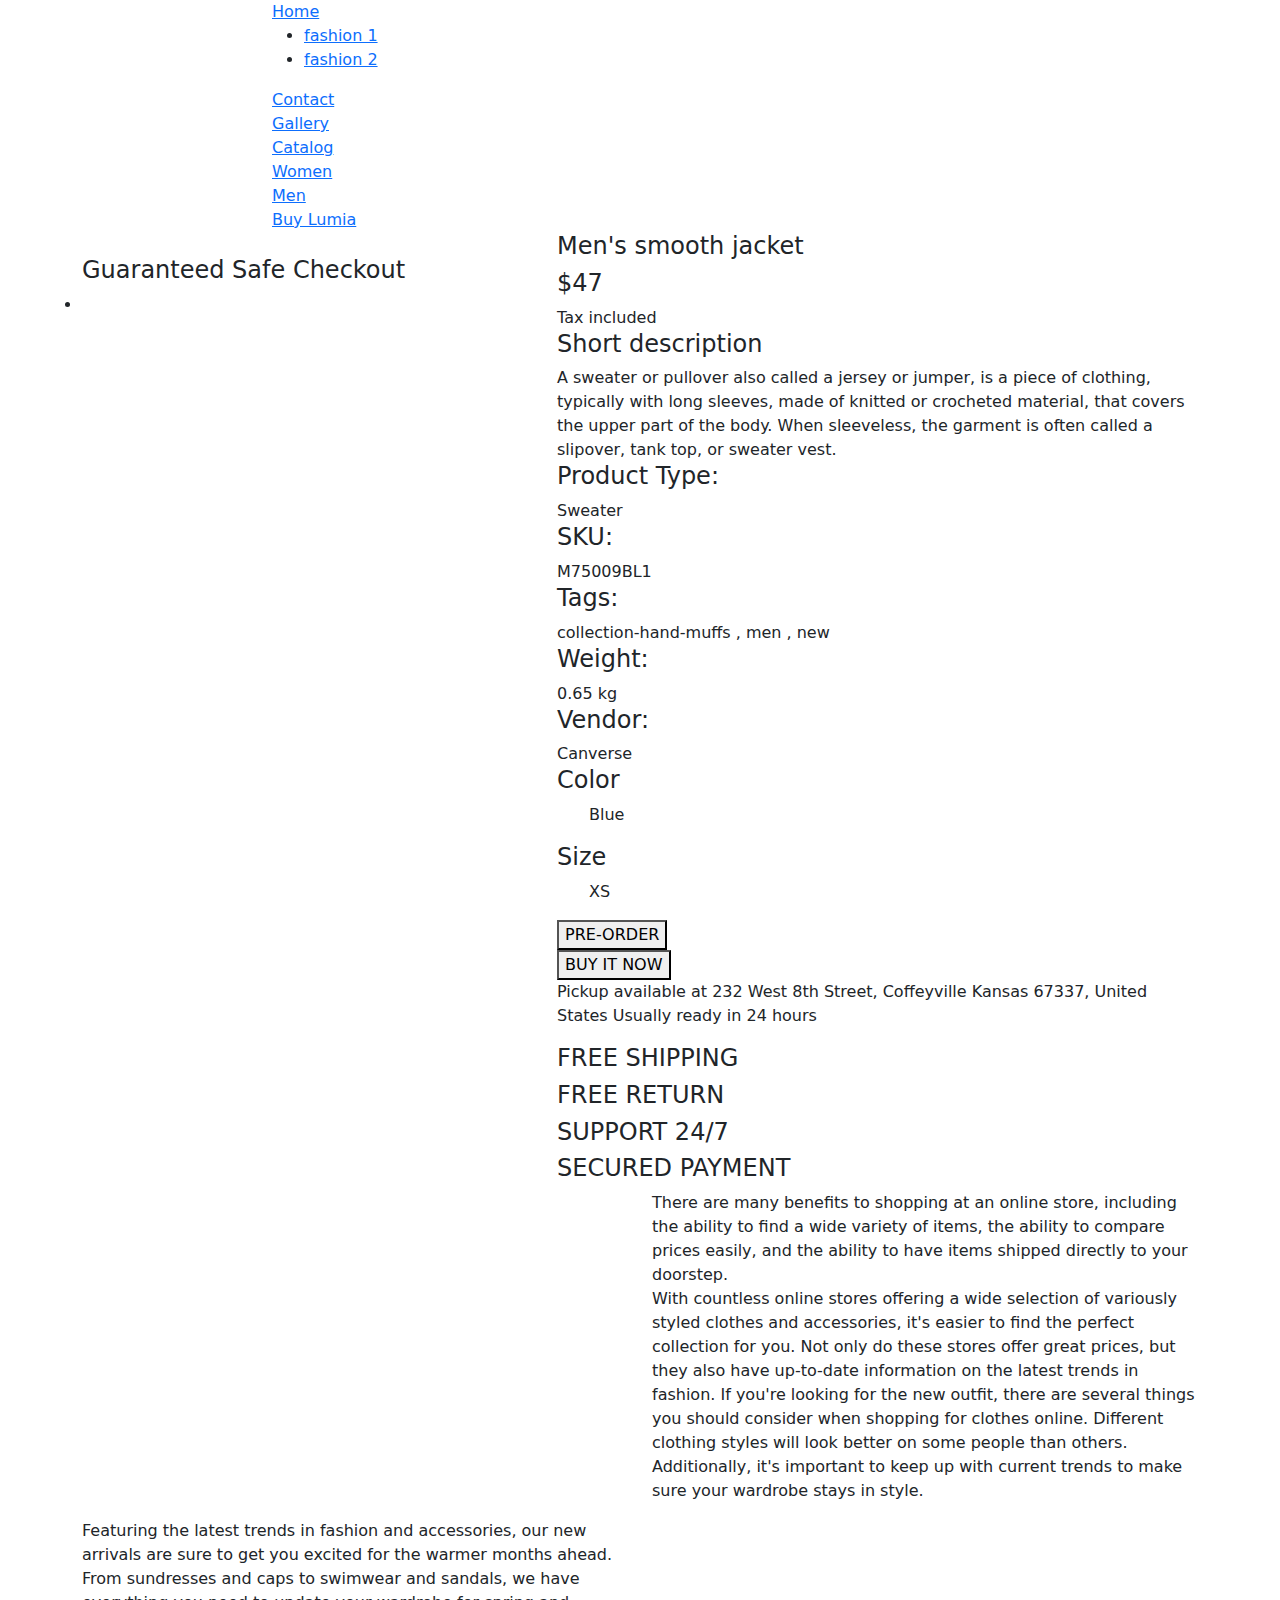
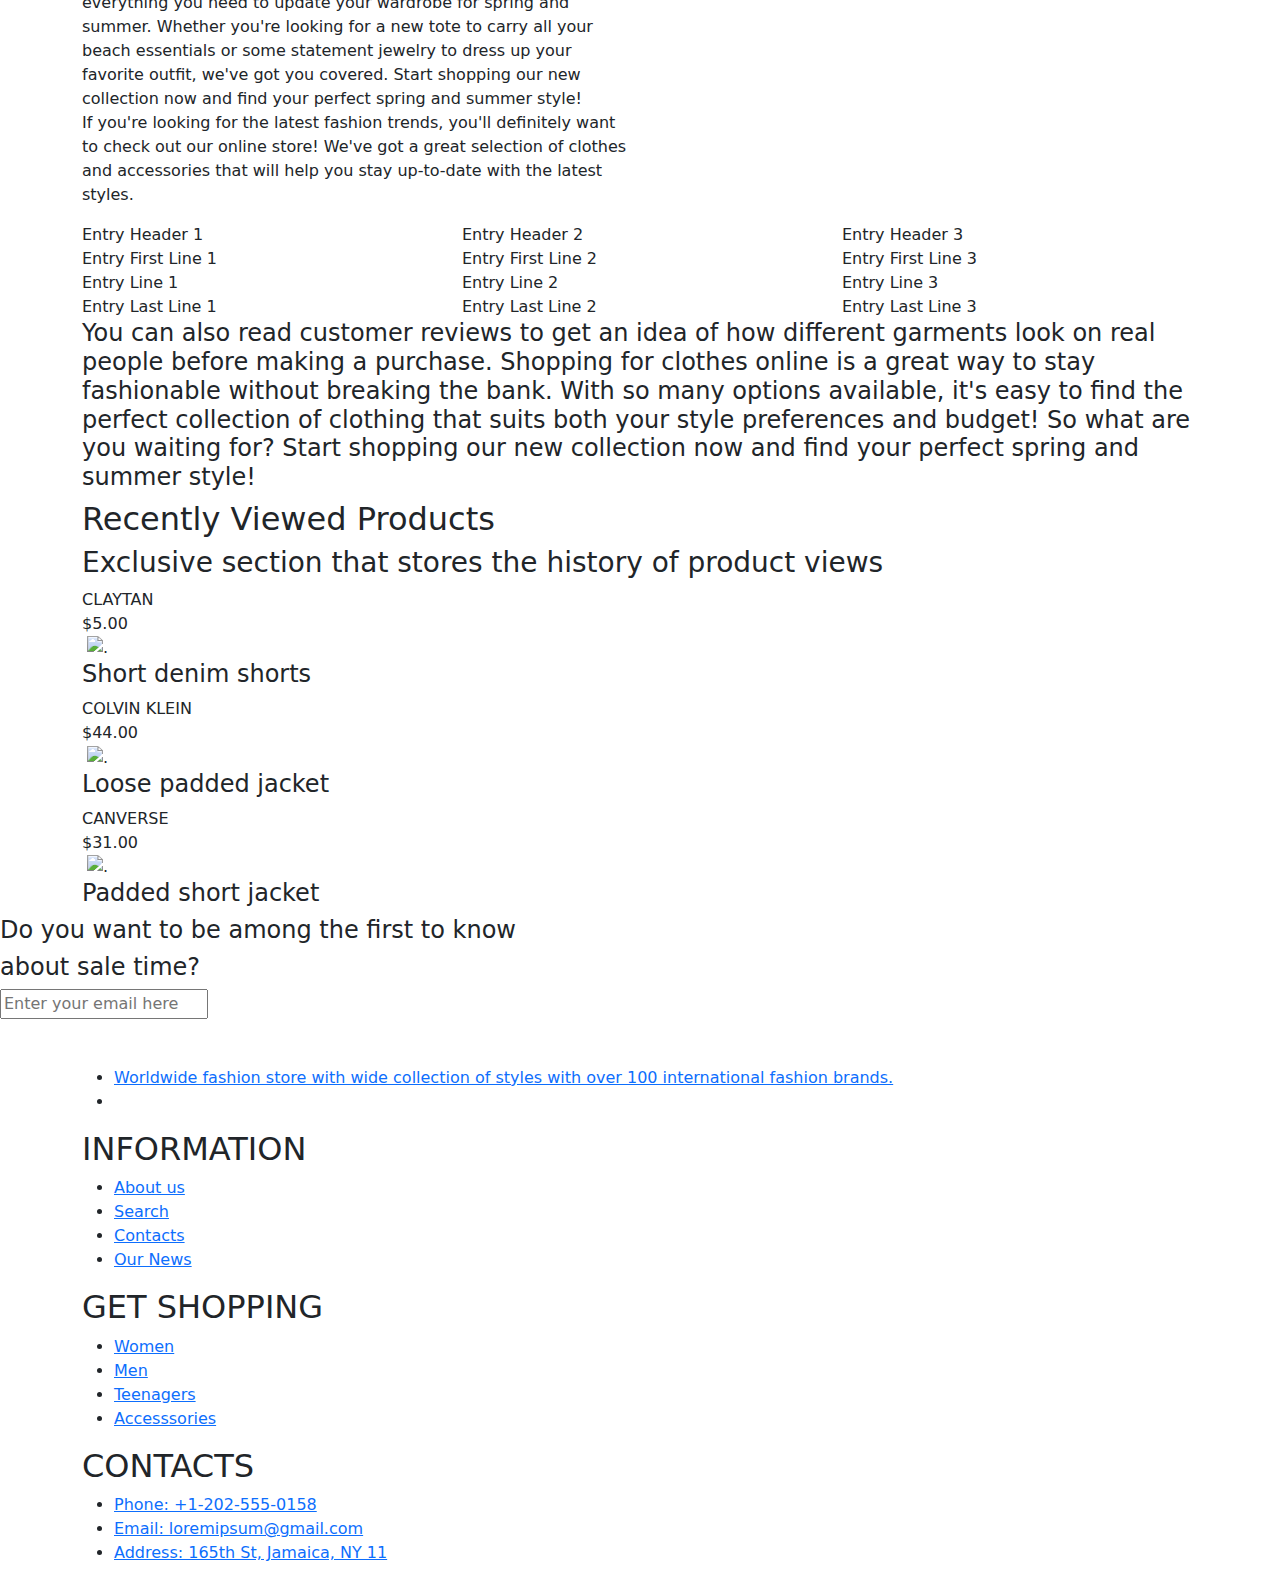
==== men_smooth_jacket.html @ d78ee3ba "first commit" ====
<!DOCTYPE html>
<html lang="en">

<head>
    <meta charset="UTF-8">
    <meta name="viewport" content="width=device-width, initial-scale=1.0">
    <title>Men's smooth jacket</title>
    <link href="https://cdn.jsdelivr.net/npm/bootstrap@5.3.3/dist/css/bootstrap.min.css" rel="stylesheet"
        integrity="sha384-QWTKZyjpPEjISv5WaRU9OFeRpok6YctnYmDr5pNlyT2bRjXh0JMhjY6hW+ALEwIH" crossorigin="anonymous">
    <link rel="stylesheet" href="https://cdnjs.cloudflare.com/ajax/libs/font-awesome/6.5.2/css/all.min.css"
        integrity="sha512-SnH5WK+bZxgPHs44uWIX+LLJAJ9/2PkPKZ5QiAj6Ta86w+fsb2TkcmfRyVX3pBnMFcV7oQPJkl9QevSCWr3W6A=="
        crossorigin="anonymous" referrerpolicy="no-referrer" />
    <link rel="stylesheet" href="CSS/style.css">
</head>

<body>
    <!-- menu -->
    <header class="menu">
        <div class="container">
            <div class="row">
                <div class="col-md-2">
                    <a href="" class="logo">
                        <img src="https://lumia-theme.com/cdn/shop/files/logo.svg?v=13116349369947907716" alt="">
                    </a>
                </div>
                <div class="col-md-7">
                    <div class="menu-link">
                        <a href="" class="menu-link-item">Home</a>
                        <ul class="sub-menu">
                            <li><a href="">fashion 1</a></li>
                            <li><a href="">fashion 2</a></li>
                        </ul>
                    </div>
                    <div class="menu-link">
                        <a href="" class="menu-link-item">Contact</a>
                    </div>
                    <div class="menu-link">
                        <a href="" class="menu-link-item">Gallery</a>
                    </div>
                    <div class="menu-link">
                        <a href="" class="menu-link-item">Catalog</a>
                    </div>
                    <div class="menu-link">
                        <a href="" class="menu-link-item">Women</a>
                    </div>
                    <div class="menu-link">
                        <a href="" class="menu-link-item">Men</a>
                    </div>
                    <div class="menu-link">
                        <a href="" class="menu-link-item">Buy Lumia</a>
                    </div>

                </div>
                <div class="col-md-3">
                    <i class="menu-item fa-solid fa-sliders"></i>
                    <i class="menu-item fa-regular fa-message"></i>
                    <i class="menu-item fa-solid fa-magnifying-glass"></i>
                    <i class="menu-item fa-regular fa-user"></i>
                    <i class="menu-item fa-regular fa-heart"></i>
                    <i class="menu-item fa-solid fa-bag-shopping"></i>
                </div>
            </div>
        </div>

    </header>
    <!-- end menu -->
    <!-- info -->
    <div class="container">
        <div class="info-clothes">
            <div class="row">
                <div class="col-md-5 clothes-item-img">
                    <img src="https://lumia-theme.com/cdn/shop/products/1_356a7351-feb5-478a-8e35-987b10d1abb2.png?crop=center&height=1320&v=1674291885&width=1100"
                        alt="">
                    <div class="clothes-checkout">
                        <h4>Guaranteed Safe Checkout</h4>
                    </div>
                    <li class="clothes-platform">
                        <a href="" class="clothes-plat">
                            <i class="fa-brands fa-instagram"></i>
                        </a>
                        <a href="" class="clothes-plat">
                            <i class="fa-brands fa-facebook-f"></i>
                        </a>
                        <a href="" class="clothes-plat">
                            <i class="fa-brands fa-tiktok"></i>
                        </a>
                        <a href="" class="clothes-plat">
                            <i class="fa-brands fa-x-twitter"></i>
                        </a>
                        <a href="" class="clothes-plat">
                            <i class="fa-brands fa-youtube"></i>
                        </a>
                    </li>
                </div>
                <div class="col-md-7 clothes-item-info">
                    <div class="rate-3">
                        <i class="fa-solid fa-star"></i>
                        <i class="fa-solid fa-star"></i>
                        <i class="fa-solid fa-star"></i>
                        <i class="fa-solid fa-star"></i>
                        <i class="fa-solid fa-star"></i>
                    </div>
                    <div class="name-clothes">
                        <h4>Men's smooth jacket</h4>
                    </div>
                    <div class="clothes-price">
                        <h4>$47</h4>
                        <span>Tax included</span>
                    </div>
                    <div class="short-description">
                        <h4>Short description</h4>
                        <span>A sweater or pullover also called a jersey or jumper, is a piece of clothing, typically
                            with long sleeves, made of knitted or crocheted material, that covers the upper part of the
                            body. When sleeveless, the garment is often called a slipover, tank top, or sweater
                            vest.</span>
                    </div>
                    <div class="product">
                        <div class="product-type">
                            <h4>Product Type:</h4>
                            <a> Sweater</a>
                        </div>
                        <div class="product-type">
                            <h4>SKU:</h4>
                            <a>M75009BL1</a>
                        </div>
                        <div class="product-type">
                            <h4>Tags:</h4>
                            <a> collection-hand-muffs , men , new</a>
                        </div>
                        <div class="product-type">
                            <h4>Weight:</h4>
                            <a>0.65 kg</a>
                        </div>
                        <div class="product-type">
                            <h4>Vendor:</h4>
                            <a>Canverse</a>
                        </div>
                    </div>
                    <div class="clothes-color">
                        <h4>Color</h4>
                        <ul class="color-type">Blue</ul>
                    </div>
                    <div class="clothes-color">
                        <h4>Size</h4>
                        <ul class="color-type">XS</ul>
                    </div>
                    <div class="button-clothes">
                        <div class="clothes-button">
                            <button class="clothes-btn">
                                PRE-ORDER
                            </button>
                        </div>
                        <div class="clothes-button">
                            <button class="buyit-btn">
                                BUY IT NOW
                            </button>
                        </div>
                    </div>
                    <div class="delivery">
                        <p class="delivery-text">
                            Pickup available at 232 West 8th Street, Coffeyville Kansas 67337, United States
                            Usually ready in 24 hours
                        </p>
                        <div class="delivery-icon">
                            <div class="deli-icon">
                                <i class="fa-solid fa-truck"></i>
                                <h4>FREE SHIPPING</h4>
                            </div>
                            <div class="deli-icon">
                                <i class="fa-solid fa-arrow-rotate-left"></i>
                                <h4>FREE RETURN</h4>
                            </div>
                            <div class="deli-icon">
                                <i class="fa-solid fa-headset"></i>
                                <h4>SUPPORT 24/7</h4>
                            </div>
                            <div class="deli-icon">
                                <i class="fa-solid fa-shield"></i>
                                <h4>SECURED PAYMENT</h4>
                            </div>


                        </div>

                    </div>
                </div>
            </div>
        </div>
    </div>
    <!-- end info -->


    <!-- desc -->
    <div class="container">
        <div class="desc">
            <div class="desc-slide">
                <div class="row">
                    <div class="col-md-6">
                        <img src="https://cdn.shopify.com/s/files/1/1323/8419/files/product-tab-03-men.png?v=1674756312"
                            alt="">
                    </div>
                    <div class="col-md-6 desc-tab">
                        There are many benefits to shopping at an online store, including the ability to find a wide
                        variety
                        of items, the ability to compare prices easily, and the ability to have items shipped directly
                        to
                        your doorstep.

                        <p>With countless online stores offering a wide selection of variously styled clothes and
                            accessories, it's easier to find the perfect collection for you. Not only do these stores
                            offer
                            great prices, but they also have up-to-date information on the latest trends in fashion. If
                            you're looking for the new outfit, there are several things you should consider when
                            shopping
                            for clothes online. Different clothing styles will look better on some people than others.
                            Additionally, it's important to keep up with current trends to make sure your wardrobe stays
                            in
                            style.</p>
                    </div>
                </div>
            </div>
        </div>
    </div>
    <div class="container">
        <div class="desc">
            <div class="row">
                <div class="col-md-6 desc-tab">
                    Featuring the latest trends in fashion and accessories, our new arrivals are sure to get you excited
                    for the warmer months ahead. From sundresses and caps to swimwear and sandals, we have everything
                    you need to update your wardrobe for spring and summer. Whether you're looking for a new tote to
                    carry all your beach essentials or some statement jewelry to dress up your favorite outfit, we've
                    got you covered. Start shopping our new collection now and find your perfect spring and summer
                    style!

                    <p>If you're looking for the latest fashion trends, you'll definitely want to check out our online
                        store! We've got a great selection of clothes and accessories that will help you stay up-to-date
                        with the latest styles.</p>
                </div>
                <div class="col-md-6">
                    <img src="https://cdn.shopify.com/s/files/1/1323/8419/files/product-tab-02-men.png?v=1674756311" alt="">
                </div>
            </div>
        </div>
    </div>
    <!-- end desc -->

    <!-- Entry -->
    <div class="container">
        <div class="entry-tab">
            <div class="row">
                <div class="col-md-4 entry-item">Entry Header 1</div>
                <div class="col-md-4 entry-item">Entry Header 2</div>
                <div class="col-md-4 entry-item">Entry Header 3</div>
            </div>
            <div class="row">
                <div class="col-md-4 entry-line">Entry First Line 1</div>
                <div class="col-md-4 entry-line">Entry First Line 2</div>
                <div class="col-md-4 entry-line">Entry First Line 3</div>
            </div>
            <div class="row">
                <div class="col-md-4 entry-line">Entry Line 1</div>
                <div class="col-md-4 entry-line">Entry Line 2</div>
                <div class="col-md-4 entry-line">Entry Line 3</div>
            </div>
            <div class="row">
                <div class="col-md-4 entry-last-line">Entry Last Line 1</div>
                <div class="col-md-4 entry-last-line">Entry Last Line 2</div>
                <div class="col-md-4 entry-last-line">Entry Last Line 3</div>
            </div>
            <div class="entry-text">
                <h4 class="entry-title">You can also read customer reviews to get an idea of how different garments look
                    on real people
                    before making a purchase. Shopping for clothes online is a great way to stay fashionable without
                    breaking the bank. With so many options available, it's easy to find the perfect collection of
                    clothing that suits both your style preferences and budget! So what are you waiting for? Start
                    shopping our new collection now and find your perfect spring and summer style!</h4>
            </div>
        </div>
    </div>
    <!-- end entry -->

    <!-- recently viewed -->
    <div class="container">
        <div class="title">
            <h2 class="main-title">Recently Viewed Products</h2>
            <h3 class="sub-title">Exclusive section that stores the history of product views</h3>
        </div>
        <div class="clothes">
            <div class="style-item">
                <div class="prices">
                    <div class="author-title">CLAYTAN</div>
                    <span>$5.00</span>
                </div>
                <div class="style-hover">
                    <div class="style-image">
                        <img class="bot-img"
                            src="https://cdn.shopify.com/s/files/1/1323/8419/products/2_d908a544-ced8-4ce3-a8ea-26eb8fd4f94c.png?v=1674549937&width=300"
                            alt="">
                        <img class="top-img"
                            src="https://cdn.shopify.com/s/files/1/1323/8419/products/3_7d5e7880-2fc1-4b72-85b7-3bb10e38e3b1.png?v=1674549941&width=300"
                            alt=".">

                    </div>
                    <div class="style-content">
                        <h4 class="title">
                            <a rel="bookmark">Short denim shorts</a>
                        </h4>
                        <div class="rate">
                            <i class="fa-solid fa-star"></i>
                            <i class="fa-solid fa-star"></i>
                            <i class="fa-solid fa-star"></i>
                            <i class="fa-solid fa-star"></i>
                            <i class="fa-solid fa-star"></i>
                        </div>
                    </div>
                </div>
            </div>
            <div class="style-item">
                <div class="prices">
                    <div class="author-title">COLVIN KLEIN</div>
                    <span>$44.00</span>
                </div>
                <div class="style-hover">
                    <div class="style-image">
                        <img class="bot-img"
                            src="https://cdn.shopify.com/s/files/1/1323/8419/products/1_968fe4f0-5e32-49de-8e65-1d25c53c81b6.png?v=1674550121&width=300"
                            alt="">
                        <img class="top-img"
                            src="https://cdn.shopify.com/s/files/1/1323/8419/products/2_58608bd3-1673-4351-9efb-8197e46a8d4b.png?v=1674550120&width=300"
                            alt=".">

                    </div>
                    <div class="style-content">
                        <h4 class="title">
                            <a rel="bookmark">Loose padded jacket</a>
                        </h4>
                        <div class="rate">
                            <i class="fa-solid fa-star"></i>
                            <i class="fa-solid fa-star"></i>
                            <i class="fa-solid fa-star"></i>
                            <i class="fa-solid fa-star"></i>
                            <i class="fa-solid fa-star"></i>
                        </div>
                    </div>
                </div>
            </div>
            <div class="style-item">
                <div class="prices">
                    <div class="author-title">CANVERSE</div>
                    <span>$31.00</span>
                </div>
                <div class="style-hover">
                    <div class="style-image">
                        <img class="bot-img"
                            src="https://cdn.shopify.com/s/files/1/1323/8419/products/3_a0a998a3-f996-4558-906f-1b1eae1f55cb.png?v=1678265625&width=300"
                            alt="">
                        <img class="top-img"
                            src="https://cdn.shopify.com/s/files/1/1323/8419/products/1_844420b0-4baa-4531-8828-698e2e435d75.png?v=1678265625&width=300"
                            alt=".">

                    </div>
                    <div class="style-content">
                        <h4 class="title">
                            <a rel="bookmark">Padded short jacket</a>
                        </h4>
                        <div class="rate">
                            <i class="fa-solid fa-star"></i>
                            <i class="fa-solid fa-star"></i>
                            <i class="fa-solid fa-star"></i>
                            <i class="fa-solid fa-star"></i>
                            <i class="fa-solid fa-star"></i>
                        </div>
                    </div>
                </div>
            </div>
        </div>
    </div>
    <!-- end recently viewed -->
</body>
<!-- footer -->
<footer class="footer">
    <div class="email">
        <h4>Do you want to be among the first to know</h4>
        <h4>about sale time?</h4>
    </div>
    <div class="form-email">
        <input type="text" class="input-search" placeholder="Enter your email here">

    </div>
    <div></div>
    <div class="container footer-wrap">
        <div class="ft-group-1">
            <h2 class="title-bar">
                <img src="https://lumia-theme.com/cdn/shop/files/logo-white.svg?v=3540035765786773790" alt="">
            </h2>
            <ul class="menu-ft">
                <li class="menu-ft-item">
                    <a href="" class="menu-ft-link">Worldwide fashion store with wide collection of styles with over 100
                        international fashion brands.</a>
                </li>
                <li class="platform">
                    <a href="" class="platform-app">
                        <i class="fa-brands fa-instagram"></i>
                    </a>
                    <a href="" class="platform-app">
                        <i class="fa-brands fa-facebook-f"></i>
                    </a>
                    <a href="" class="platform-app">
                        <i class="fa-brands fa-tiktok"></i>
                    </a>
                    <a href="" class="platform-app">
                        <i class="fa-brands fa-x-twitter"></i>
                    </a>
                    <a href="" class="platform-app">
                        <i class="fa-brands fa-youtube"></i>
                    </a>
                </li>

            </ul>
        </div>
        <div class="ft-group-2">
            <h2 class="title-bar">INFORMATION</h2>
            <ul class="menu-ft">
                <li class="menu-ft-item">
                    <a href="" class="menu-ft-link">About us</a>
                </li>
                <li class="menu-ft-item">
                    <a href="" class="menu-ft-link">Search</a>
                </li>
                <li class="menu-ft-item">
                    <a href="" class="menu-ft-link">Contacts</a>
                </li>
                <li class="menu-ft-item">
                    <a href="" class="menu-ft-link">Our News</a>
                </li>
            </ul>
        </div>
        <div class="ft-group-2">
            <h2 class="title-bar">GET SHOPPING</h2>
            <ul class="menu-ft">
                <li class="menu-ft-item">
                    <a href="" class="menu-ft-link">Women</a>
                </li>
                <li class="menu-ft-item">
                    <a href="" class="menu-ft-link">Men</a>
                </li>
                <li class="menu-ft-item">
                    <a href="" class="menu-ft-link">Teenagers</a>
                </li>
                <li class="menu-ft-item">
                    <a href="" class="menu-ft-link">Accesssories</a>
                </li>
            </ul>
        </div>
        <div class="ft-group-2">
            <h2 class="title-bar">CONTACTS</h2>
            <ul class="menu-ft">
                <li class="menu-ft-item">
                    <a href="" class="menu-ft-link">Phone: +1-202-555-0158</a>
                </li>
                <li class="menu-ft-item">
                    <a href="" class="menu-ft-link">Email: loremipsum@gmail.com</a>
                </li>
                <li class="menu-ft-item">
                    <a href="" class="menu-ft-link">Address: 165th St, Jamaica, NY 11</a>
                </li>

            </ul>
        </div>
    </div>

</footer>
<!-- end footer -->

</html>
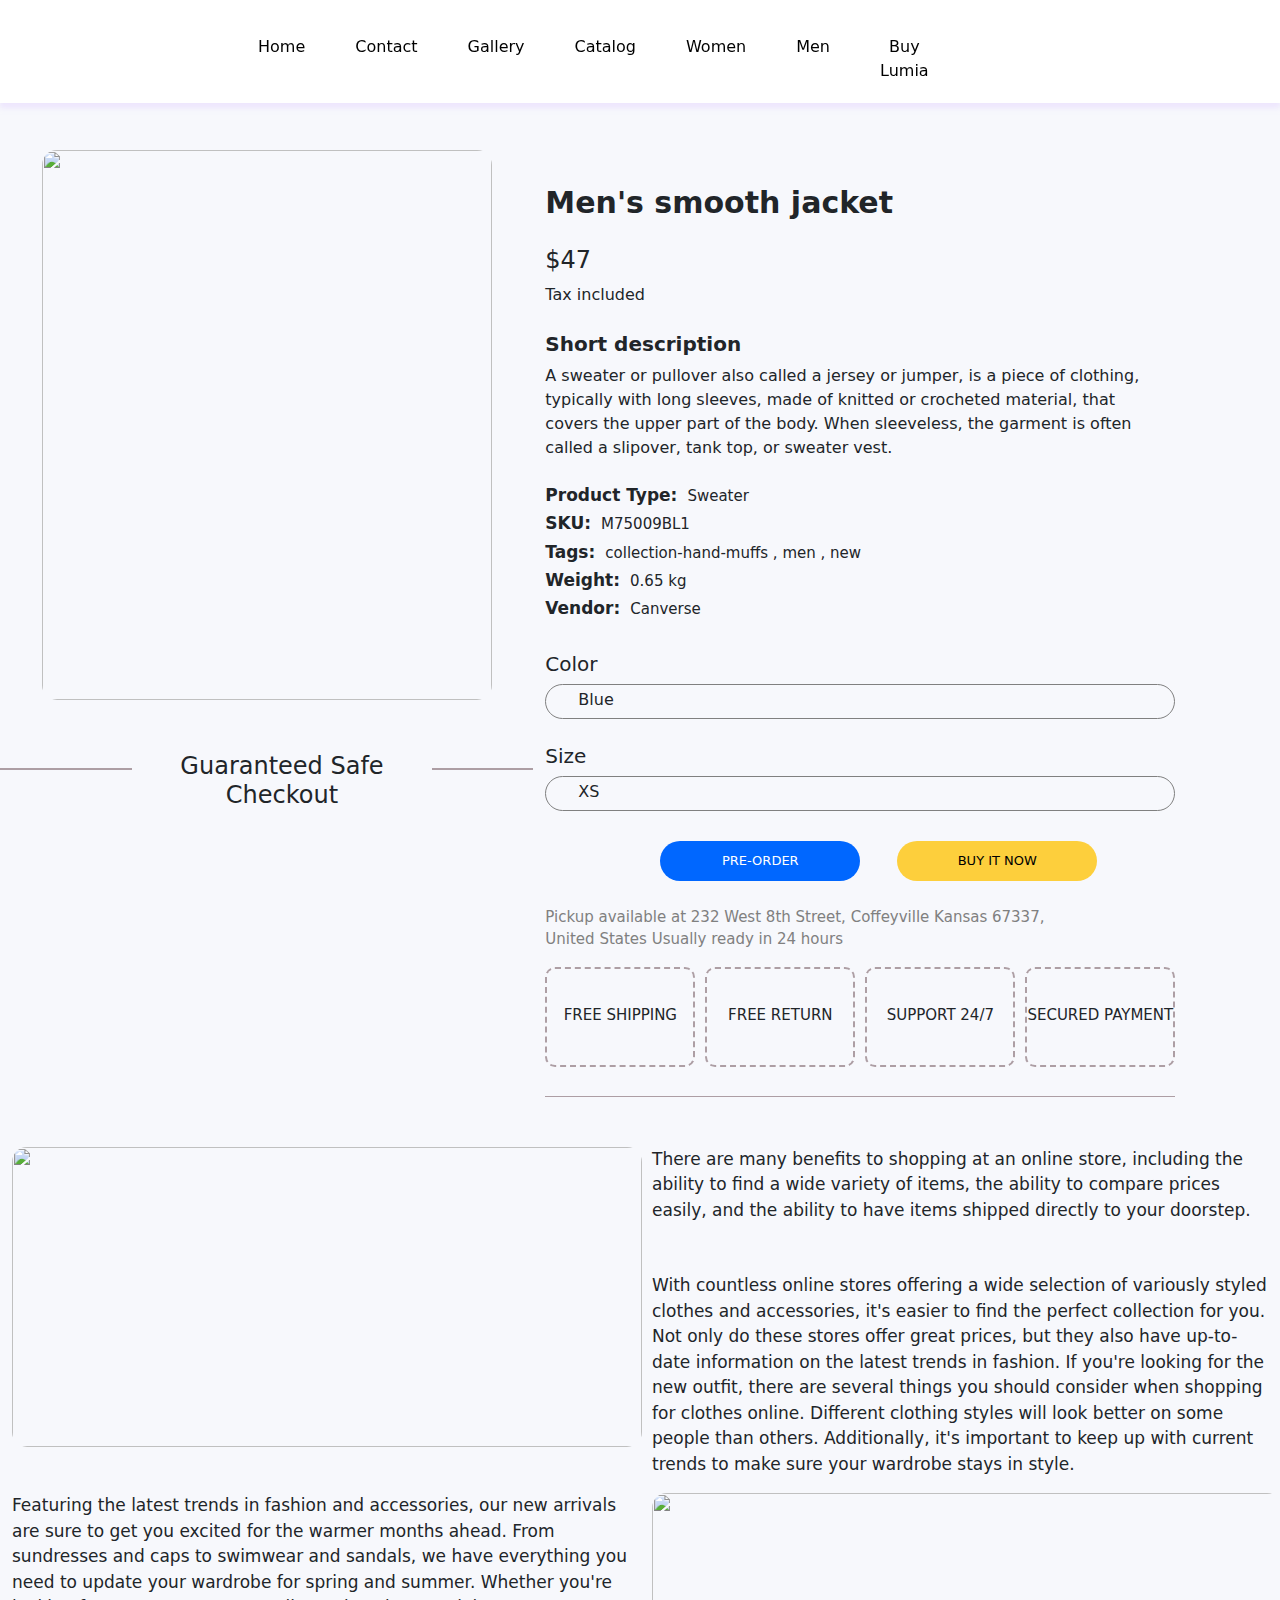
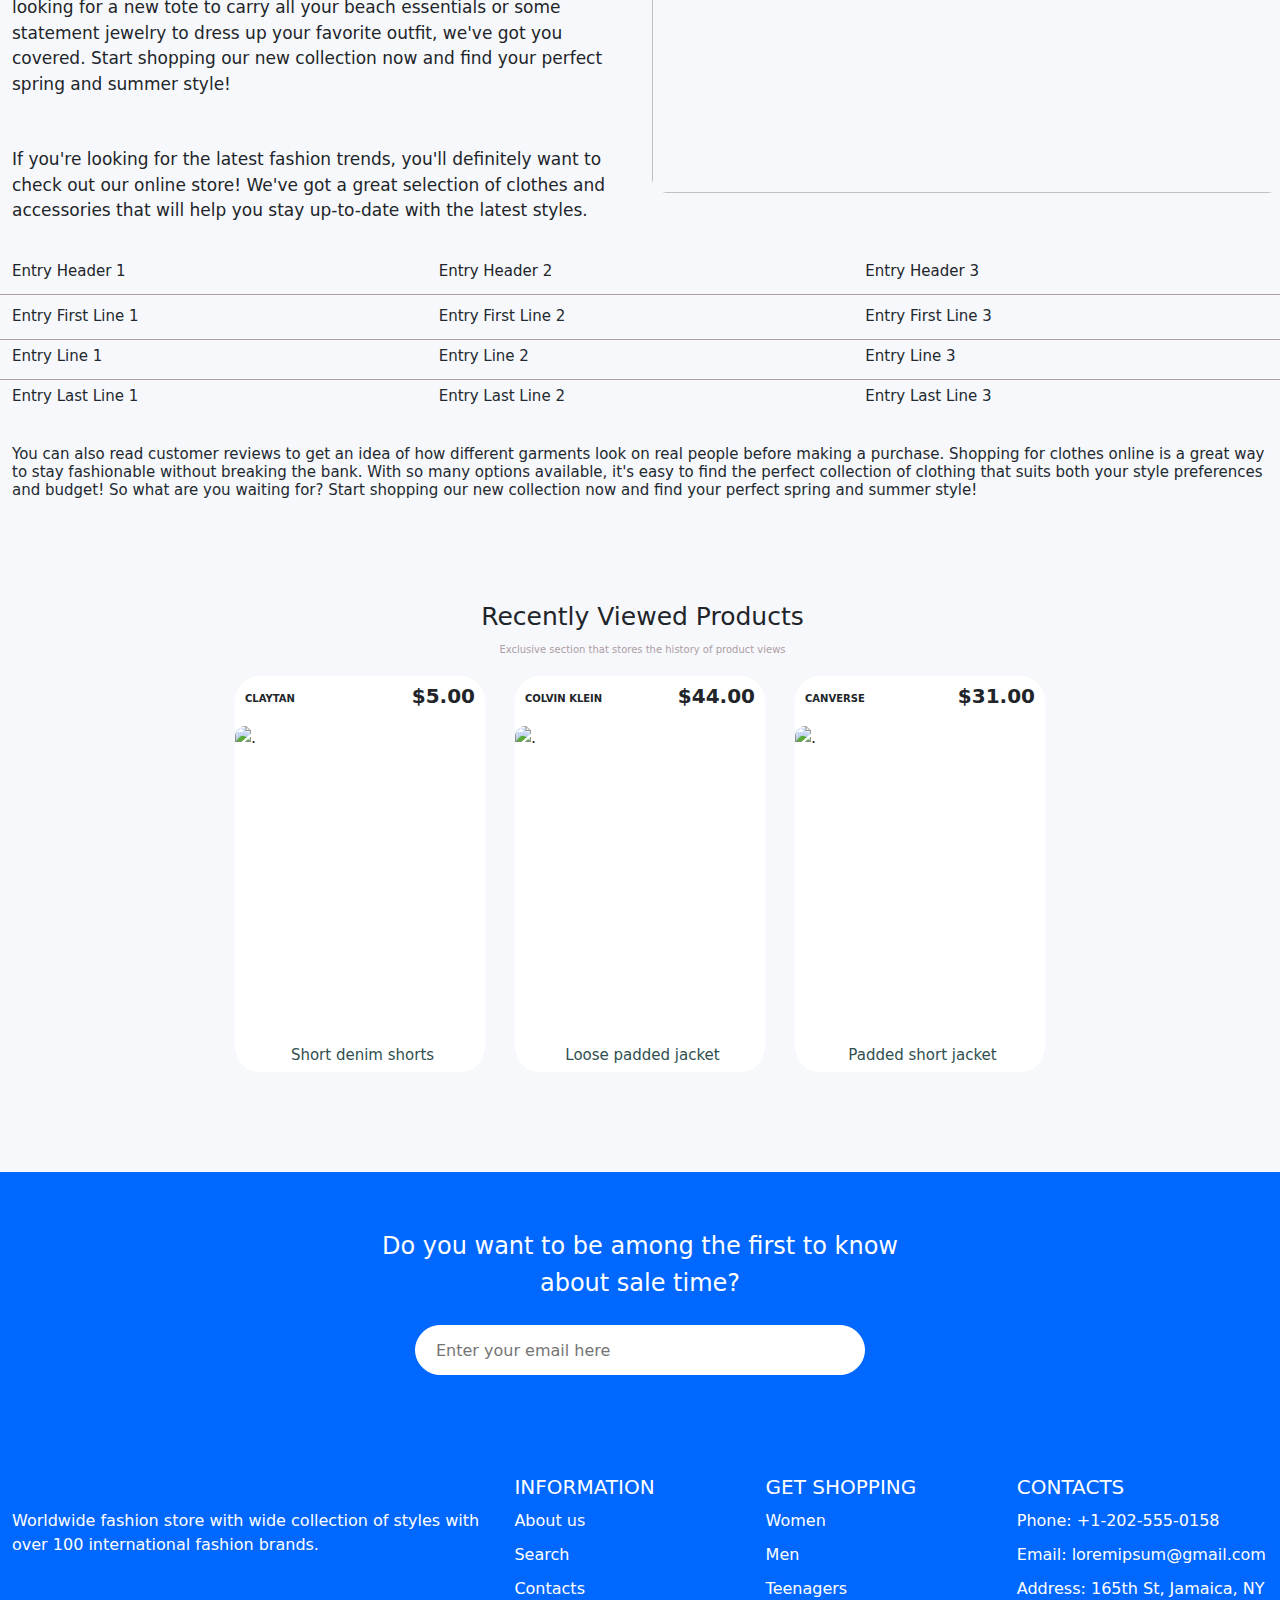
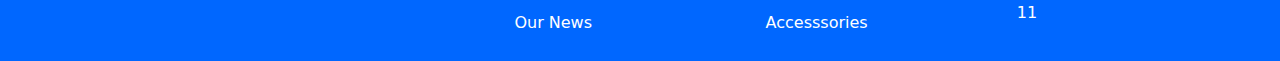
==== commit 64c12812: "Update men_smooth_jacket.html" ====
--- a/men_smooth_jacket.html
+++ b/men_smooth_jacket.html
@@ -10,7 +10,7 @@
     <link rel="stylesheet" href="https://cdnjs.cloudflare.com/ajax/libs/font-awesome/6.5.2/css/all.min.css"
         integrity="sha512-SnH5WK+bZxgPHs44uWIX+LLJAJ9/2PkPKZ5QiAj6Ta86w+fsb2TkcmfRyVX3pBnMFcV7oQPJkl9QevSCWr3W6A=="
         crossorigin="anonymous" referrerpolicy="no-referrer" />
-    <link rel="stylesheet" href="CSS/style.css">
+    <link rel="stylesheet" href="css/style.css">
 </head>
 
 <body>
@@ -472,4 +472,4 @@
 </footer>
 <!-- end footer -->
 
-</html>+</html>
--- a/css/style.css
+++ b/css/style.css
@@ -0,0 +1,2345 @@
+
+.row {
+    display: flex;
+    flex-wrap: wrap;
+    margin-top: calc(-1* var(--bs-gutter-y));
+    margin-right: calc(-.5* var(--bs-gutter-x));
+    margin-left: calc(-.5* var(--bs-gutter-x));
+}
+
+.container {
+    max-width: 1320px;
+    margin: 0 auto;
+}
+
+body {
+    background-color: #F7F8FC;
+}
+
+body-2 {
+    background-color: #F7F8FC;
+    background-image: url(slide.webp);
+    background-repeat: no-repeat;
+    background-position: top;
+    width: 100%;
+    background-size: 1600px;
+    position: absolute;
+}
+
+.background-intro {
+    margin-left: 700px;
+    width: 430px;
+    display: block;
+    flex-wrap: wrap;
+}
+
+.background-title {
+    font-size: 70px;
+    text-align: center;
+    margin-top: 210px;
+    display: block;
+    flex-wrap: wrap;
+    color: yellow;
+    font-family: 'Franklin Gothic Medium', 'Arial Narrow', Arial, sans-serif;
+    line-height: 1.1em;
+}
+
+.background-text-2 {
+    margin-right: 80px;
+}
+
+.background-sub-title {
+    margin-left: 40px;
+    font-size: 12px;
+    color: white;
+}
+
+.btn {
+    border: white;
+    border-radius: 20px;
+    background-color: white;
+    width: 200px;
+    height: 40px;
+    margin-left: 37px;
+    margin-top: 40px;
+    transition: 0.3s;
+}
+
+.btn-title {
+    font-size: 10px;
+    text-align: center;
+    margin-top: 8px;
+    transition: 0.3s;
+}
+
+.btn:hover {
+    background-color: #22292F;
+}
+
+.btn-title:hover {
+    color: white;
+}
+
+/* menu */
+.menu {
+    padding: 20px 80px;
+    box-shadow: 0px 5px 5px rgba(229, 213, 255, 0.5);
+    position: fixed;
+    background-color: white;
+    width: 100%;
+    z-index: 100;
+}
+
+.row .logo {
+    margin-left: 10px;
+}
+
+.row .col-md-7 {
+    display: flex;
+    margin-top: 15px;
+    justify-content: center;
+    gap: 50px;
+}
+
+.menu-link-item {
+    text-decoration: none;
+    color: #000;
+}
+
+.menu-link-item:hover {
+    text-decoration: underline #f37544;
+}
+
+.row .col-md-3 .menu-item {
+    margin: 20px 10px;
+}
+
+.sub-menu li {
+    display: none;
+}
+
+.menu li {
+    color: #EFEFEF;
+    display: inline-table;
+    position: relative;
+    line-height: 20px;
+
+}
+
+.menu .sub-menu {
+    display: none;
+    position: absolute;
+    min-width: 260px;
+    margin-top: 15px;
+    border: #0c0c0c;
+}
+
+.sub-menu {
+    justify-content: pad;
+}
+
+.col-md-7 li:hover .sub-menu {
+    display: flex;
+    border: #000;
+    flex-direction: column;
+}
+
+.sub-menu li {
+    margin-left: 0;
+    text-decoration: none;
+    list-style-type: none;
+    font-weight: 400;
+    justify-content: space-between;
+}
+
+.sub-menu li a {
+    padding: 5px 0;
+}
+
+.menu ul {
+    background: #EFEFEF;
+    padding: 20px;
+
+}
+
+.menu-item-link {
+    text-decoration: none;
+    color: #000;
+}
+
+/* end menu */
+
+
+
+/* style items */
+
+.shop-info {
+    margin-top: 300px;
+    display: flex;
+    justify-content: center;
+    gap: 20px;
+
+}
+
+.info-item {
+    display: flex;
+    margin: 0px 30px;
+}
+
+.info-title a {
+    font-weight: 500;
+}
+
+.info-icon {
+    font-size: 25px;
+    margin-top: 5px;
+    margin-right: 10px;
+}
+
+.style .clothes-img {
+    overflow: hidden;
+    margin-top: 50px;
+    border-radius: 10px;
+}
+
+.clothes-img img {
+    border-radius: 10px;
+    height: 470px;
+    width: 250px;
+    margin: 0 auto;
+    transition: 0.3s;
+}
+
+.clothes-img img:hover {
+    transform: scale(1.1);
+
+}
+
+.clothes-img:hover {
+    box-shadow: 2px 10px 10px rgba(56, 47, 71, 0.5);
+}
+
+.clothes {
+    display: flex;
+    flex-wrap: wrap;
+    align-content: center;
+    justify-content: center;
+    gap: 30px;
+
+}
+
+.clothes-img {
+    position: relative;
+}
+
+.banner-text {
+    position: absolute;
+    top: 89%;
+    margin-left: 100px;
+
+}
+
+.style h4 {
+    color: white;
+    font-size: 20px;
+}
+
+.style-clothes {
+    margin-top: 30px;
+    border-bottom: 3px solid rgba(48, 146, 85, .2);
+    border-radius: 10px;
+    transition: all .3s ease 0s;
+    box-shadow: 0 4px 14px rgba(0, 0, 0, var(--global-box-shadow, .04));
+    background-color: var(--product-card-bg);
+}
+
+.style {
+    text-decoration: none;
+
+}
+
+/* end style item */
+
+
+/* info */
+.info {
+    display: flex;
+    justify-content: center;
+    text-align: center;
+    font-size: 20px;
+    color: #000;
+    text-decoration: none;
+    margin: 10px 0;
+    justify-content: space-evenly;
+
+}
+
+.info .sub {
+    font-size: 10px;
+    color: gray;
+
+}
+
+/* end info */
+
+.title .main-title {
+    font-size: 25px;
+    text-align: center;
+    font-weight: 600px;
+    margin-top: 100px;
+    line-height: 1.4;
+    margin-bottom: 0;
+
+}
+
+.title .sub-title {
+    font-size: 10px;
+    font-weight: 500;
+    color: #ad9ea4;
+    text-align: center;
+    margin-bottom: 20px;
+    margin-top: 10px;
+}
+
+/* button */
+.button-box {
+    display: flex;
+    width: 220px;
+    margin: 35px auto;
+    position: relative;
+    border-radius: 30px;
+    background: #fff
+}
+
+.toggle-btn {
+    padding: 10px 40px;
+    cursor: pointer;
+    background: transparent;
+    border: 0;
+    outline: none;
+    position: relative;
+    text-align: center;
+}
+
+#btn {
+    left: 0;
+    top: 0;
+    position: absolute;
+    width: 110px;
+    height: 100%;
+    background: #0067FF;
+    border-radius: 30px;
+    transition: .5s;
+}
+
+/* end button */
+
+/* checkout */
+.style-item .prices {
+    display: flex;
+    justify-content: space-between;
+    font-size: 13px;
+    font-weight: bold;
+    margin-bottom: 15px;
+}
+
+.style-item img {
+    height: 300px;
+    width: 250px;
+    display: flex;
+    margin: 0;
+    transition: 0.3s;
+    border-radius: 10px;
+}
+
+.link-clothes {
+    color: #000;
+    text-decoration: none;
+}
+
+.style-item {
+    background-color: #fff;
+    border-radius: 25px;
+}
+
+.style-item .bot-img {
+    position: absolute;
+    opacity: 0;
+}
+
+.style-item:hover {
+    box-shadow: 1px 1px 1px 1px #e9edf0;
+}
+
+.bot-img:hover {
+    opacity: 1;
+}
+
+.style-content .title {
+    margin-top: 20px;
+    text-align: center;
+    font-size: 15px;
+    color: darkslategrey;
+}
+
+.rate {
+    font-size: 10px;
+    text-align: center;
+}
+
+.prices {
+    padding: 0 10px;
+    margin-top: 5px;
+}
+
+.author-title {
+    text-align: center;
+    margin-top: 5px;
+}
+
+.prices span {
+    font-size: 20px;
+}
+
+/* checkout */
+
+/* search */
+
+.form-search {
+    display: flex;
+    justify-content: center;
+}
+
+.search-img {
+    position: relative;
+}
+
+.form-search img {
+    margin-top: 70px;
+    border-radius: 10px;
+    width: 1150px;
+    height: 350px;
+    display: flex;
+}
+
+.input-search-1 {
+    border: 1px solid white;
+    border-radius: 30px;
+    position: absolute;
+    bottom: 25%;
+    margin-left: 350px;
+    width: 450px;
+    height: 50px;
+    padding: 20px;
+}
+
+.search-img .fa-magnifying-glass {
+    position: absolute;
+    bottom: 29%;
+    margin-left: 770px;
+}
+
+.search-title {
+    position: absolute;
+    top: 40%;
+    margin-left: 480px;
+    text-align: center;
+}
+
+.search-type {
+    font-size: 10px;
+    color: brown;
+}
+
+.search-desc {
+    font-size: 25px;
+}
+
+/* end search */
+/* Recommended For You */
+.course-group {
+    display: flex;
+    flex-wrap: wrap;
+    margin: 5px 5px;
+}
+
+.course-group a {
+    color: #000;
+    text-decoration: none;
+}
+
+.author .fa-regular {
+    display: flex;
+}
+
+.course-item {
+    background-color: #fff;
+    border-radius: 10px;
+    padding: 10px;
+    width: calc(25%);
+    margin-top: 10px;
+    justify-content: center;
+
+}
+
+.group-style {
+    display: flex;
+}
+
+.course-item img {
+    height: 180px;
+    width: 150px;
+    border-radius: 10px;
+    transition: 0.3s;
+
+}
+
+.course-item:hover {
+    box-shadow: 5px 1px 5px 5px #e9edf0;
+}
+
+.course-group .top-img-2 {
+    position: absolute;
+    opacity: 0;
+}
+
+.top-img-2:hover {
+    opacity: 1;
+}
+
+.course-image {
+    max-width: fit-content;
+}
+
+.short-desc {
+    text-overflow: ellipsis;
+    line-height: 1.2;
+    height: 55px;
+    overflow: hidden;
+    font-size: 13px;
+    margin-top: 15px;
+    margin-left: 5px;
+}
+
+.short-desc .price-clothes {
+    margin-top: 100px;
+}
+
+.brand-name {
+    display: flex;
+    justify-content: space-between;
+}
+
+.author-title {
+    font-size: 10px;
+    font-weight: bold;
+    margin-top: 10px;
+}
+
+.title {
+    font-size: 17px;
+    margin-left: 5px;
+    font-weight: 400;
+}
+
+.price-clothes {
+    margin-top: 60px;
+    margin-left: 10px;
+    margin-bottom: 0;
+    font-size: 20px;
+}
+
+.rate-2 {
+    font-size: 10px;
+    margin-left: 5px;
+}
+
+/* end Recommended For You */
+/* gender */
+.gender {
+    display: flex;
+    align-items: center;
+    justify-content: center;
+    gap: 30px;
+    margin-top: 300px;
+}
+
+.gender-style {
+    display: block;
+    text-decoration: none;
+}
+
+.gender-style p {
+    text-align: center;
+    color: black;
+    font-size: 20px;
+    margin-top: 10px;
+    transition: 0.3s;
+}
+
+.gender {
+    text-align: center;
+}
+
+.gender .gender-style {
+    overflow: hidden;
+    position: relative;
+    border-radius: 50%;
+    width: 265px;
+    height: 265px;
+    transition: 0.3s;
+}
+
+.gender-style img {
+    border-radius: 50%;
+    width: 265px;
+    height: 265px;
+}
+
+.gender-style img:hover {
+    transform: scale(1.1);
+}
+
+/* end gender */
+
+/* our brands */
+.our-list-brands {
+    display: flex;
+    max-width: fit-content;
+    flex-wrap: wrap;
+    justify-content: center;
+}
+
+.our-list-brands .our-brands {
+    position: relative;
+    overflow: hidden;
+    transition: 0.3s;
+}
+
+.our-list-brands img {
+    height: 100px;
+    width: 220;
+}
+
+.our-list-brands img:hover {
+    transform: scale(1.1);
+}
+
+/* end our brands */
+
+/* our lookbook */
+.our-lookbook {
+    display: flex;
+    align-items: center;
+    justify-content: center;
+    gap: 30px;
+}
+
+.our-lookbook img {
+    border-radius: 10px;
+    height: 375px;
+    width: 475px;
+
+}
+
+.our-lookbook .lookbook-items {
+    position: relative;
+    overflow: hidden;
+    border-radius: 10px;
+    transition: 0.3s;
+}
+
+.our-lookbook img:hover {
+    transform: scale(1.1);
+
+}
+
+/* end our lookbook */
+
+/* what people say */
+.row {
+    text-align: center;
+}
+
+.row-people {
+    display: flex;
+    justify-content: center;
+    gap: 40px;
+}
+
+.people-comment {
+    margin-top: 30px;
+    display: block;
+    text-align: center;
+    height: 500px;
+}
+
+.people-name .name {
+    font-size: 20px;
+    margin-top: 40px;
+}
+
+.people-name .job {
+    font-size: 12px;
+    color: gray;
+}
+
+.people-img img {
+    border-radius: 50%;
+    height: 120px;
+    width: 120px;
+}
+
+.people-img img {
+    transform: scale(1.1);
+}
+
+.row-people .col-md-3 {
+    width: 250px;
+}
+
+.row-people .col-md-6 {
+    width: 555px;
+}
+
+.people-text {
+    text-overflow: ellipsis;
+    line-height: 1.7;
+    height: 100px;
+    overflow: hidden;
+    font-size: 15px;
+    margin-top: 15px;
+    color: #ad9ea4;
+}
+
+/* end what people say */
+
+/* instagram */
+.instagram {
+    margin-top: 30px;
+    margin-bottom: 100px;
+    text-align: center;
+    text-decoration: none;
+    list-style-type: none;
+}
+
+.avt {
+    text-decoration: none;
+}
+
+.avt img {
+    height: 100px;
+    width: 100px;
+    border-radius: 50%;
+}
+
+.ig-title {
+    font-size: 50px;
+    text-align: center;
+}
+
+/* footer */
+
+footer {
+    background-color: #0067FF;
+    margin-top: 20px;
+    padding: 10px 0px;
+}
+
+.email {
+    font-size: 25px;
+    color: white;
+    text-align: center;
+    padding-top: 50px;
+    padding-bottom: 20px;
+}
+
+.ft-group-1 {
+    width: 40%;
+}
+
+.ft-group-2 {
+    width: 20%;
+}
+
+
+.footer-wrap {
+    display: flex;
+}
+
+.menu-ft {
+    list-style: none;
+    padding: 0px;
+}
+
+.menu-ft a {
+    color: #fff;
+    text-decoration: none;
+}
+
+.menu-ft .menu-ft-item {
+    margin: 10px 0px;
+}
+
+.menu-ft a:hover {
+    color: aqua;
+    cursor: pointer;
+}
+
+.form-email {
+    display: flex;
+    justify-content: center;
+    margin-bottom: 150px;
+}
+
+.title-bar {
+    color: white;
+    font-size: 20px;
+}
+
+.input-search {
+    border: 1px solid white;
+    border-radius: 25px;
+    position: absolute;
+    width: 450px;
+    height: 50px;
+    padding-left: 20px;
+}
+
+.platform-app .fa-brands {
+    width: 20px;
+}
+
+/* end footer */
+
+
+
+
+
+/* women page */
+
+
+/* under menu */
+.bottom-menu {
+    padding-top: 130px;
+    display: flex;
+    text-align: center;
+    justify-content: center;
+    border-bottom: 1px solid rgb(194, 180, 180);
+    max-width: 100%;
+}
+
+.bottom-menu a {
+    margin: 0 35px;
+    margin-bottom: 20px;
+}
+
+.bottom-menu-item {
+    text-decoration: none;
+    color: #000;
+}
+
+.bottom-menu-item:hover {
+    color: #0067FF;
+}
+
+.bottom-menu-img {
+    margin-top: 60px;
+    text-align: center;
+}
+
+.bottom-menu-img img {
+    border-radius: 10px;
+    height: 260px;
+    width: 1220px;
+    object-fit: cover;
+    position: relative
+}
+
+.women-title {
+    position: absolute;
+    text-align: center;
+    bottom: 55%;
+    margin-left: 850px;
+}
+
+.women-title h4 {
+    color: white;
+    font-size: 50px;
+    font-weight: 400;
+}
+
+/* end under menu */
+
+/* brands name  */
+.women-main-title {
+    font-size: 25px;
+    text-align: center;
+    font-weight: 600px;
+    margin-top: 50px;
+    line-height: 1.4;
+    margin-bottom: 0;
+}
+
+.women-sub-title {
+    font-size: 10px;
+    font-weight: 500;
+    color: #ad9ea4;
+    text-align: center;
+    margin-bottom: 20px;
+    margin-top: 10px;
+    padding: 0 170px;
+}
+
+.brand-icon {
+    display: flex;
+    align-items: center;
+    justify-content: center;
+    gap: 10px;
+}
+
+.brand-icon img {
+    height: 90px;
+    width: 90px;
+    border: #000 10px;
+    border: 1px solid #ad9ea4;
+    border-radius: 50%;
+}
+
+.brand-icon-item {
+    text-decoration: none;
+    margin-bottom: 50px;
+}
+
+.brand-icon-item h4 {
+    font-size: 13px;
+    text-align: center;
+    color: #22292F;
+    text-decoration: none;
+}
+
+/* end brand name */
+
+/* what people say */
+.people {
+    display: flex;
+    flex-wrap: wrap;
+    justify-content: center;
+    align-items: center;
+}
+
+.people-say {
+    display: block;
+    width: 360px;
+    height: 500px;
+    background-color: white;
+    border: 1px solid white;
+    margin: 10px 10px;
+    cursor: pointer;
+    border-radius: 10px;
+}
+
+.people-say:hover {
+    box-shadow: 1px 1px 1px 2px #99cff9;
+}
+
+.people-img {
+    text-align: center;
+    justify-content: center;
+    transition: 0.3s;
+
+}
+
+.people-img img {
+    object-fit: cover;
+}
+
+.people-name h4 {
+    text-align: center;
+}
+
+.people-name .rate-2 {
+    text-align: center;
+    margin-bottom: 20px;
+}
+
+.people-say .people-text {
+    text-align: center;
+}
+
+.people-say .people-review {
+    text-align: center;
+}
+
+.people-say .top-img-2 {
+    position: absolute;
+    opacity: 0;
+}
+
+.top-img-2:hover {
+    opacity: 1;
+}
+
+.footer {
+    margin-top: 100px;
+}
+
+/* end women page */
+
+
+/* men page */
+/* men clothes */
+.men-clothes {
+    padding-top: 150px;
+    text-align: center;
+    display: flex;
+    justify-content: center;
+    gap: 20px;
+}
+
+.men-clothes h4 {
+    color: #000;
+    font-size: 15px;
+    flex-wrap: wrap;
+}
+
+.men-clothes-item {
+    text-decoration: none;
+}
+
+.men-clothes h4:hover {
+    color: blue;
+
+}
+
+.men-clothes-item img {
+    height: 150px;
+    width: 150px;
+    object-fit: cover;
+    border-radius: 50%;
+}
+
+.men-clothes-item img:hover {
+    opacity: 0.5;
+}
+
+.men-sub-title {
+    font-size: 15px;
+    font-weight: 450;
+    color: #ad9ea4;
+    text-align: center;
+    margin-top: 30px;
+}
+
+.men-border {
+    display: flex;
+    justify-content: center;
+}
+
+.men-title-border {
+    text-align: center;
+    margin-top: 30px;
+    border-top: 1px solid #ad9ea4;
+}
+
+.men-border h4 {
+    opacity: 0;
+}
+
+/* end men page */
+
+/* short denim */
+
+/* info */
+.info-clothes {
+    padding-top: 150px;
+}
+
+.clothes-item-img img {
+    height: 550px;
+    width: 450px;
+    border-radius: 15px;
+}
+
+.clothes-item-img {
+    height: 620px;
+    border-bottom: 2px solid #ad9ea4;
+}
+
+.clothes-checkout h4 {
+    position: absolute;
+    margin-top: 52px;
+    margin-left: 120px;
+    background-color: #F7F8FC;
+    width: 300px;
+}
+
+.clothes-platform {
+    list-style-type: none;
+    margin-top: 100px;
+    display: flex;
+    text-align: center;
+    justify-content: center;
+    gap: 20px;
+}
+
+.clothes-plat {
+    text-decoration: none;
+    font-size: 30px;
+    color: black;
+}
+
+.clothes-plat:hover {
+    color: #0067FF;
+}
+
+.rate-3 {
+    font-size: 15px;
+    text-align: left;
+}
+
+.info-clothes .clothes-item-info {
+    width: auto;
+    height: auto;
+    display: block;
+}
+
+.name-clothes {
+    margin-top: 20px;
+}
+
+.name-clothes h4 {
+    font-size: 30px;
+    font-weight: 700;
+    text-align: left;
+}
+
+.clothes-price {
+    margin-top: 25px;
+    text-align: left;
+}
+
+.short-description {
+    text-align: left;
+    width: 600px;
+    margin-top: 25px;
+}
+
+.short-description h4 {
+    font-size: 20px;
+    font-weight: 600;
+}
+
+.info-clothes .product {
+    margin-top: 25px;
+}
+
+.product-type {
+    text-align: left;
+    display: flex;
+    font-size: 15px;
+}
+
+.product-type h4 {
+    font-size: 17px;
+    font-weight: 600;
+    margin-right: 10px;
+}
+
+.product-type .long {
+    text-decoration: underline;
+    color: #000;
+}
+
+.clothes-color {
+    text-align: left;
+    margin-top: 25px;
+}
+
+.clothes-color h4 {
+    font-size: 20px;
+    font-weight: 400;
+}
+
+.clothes-color ul {
+    border: 1px solid gray;
+    border-radius: 20px;
+    height: 35px;
+    padding-top: 3px;
+}
+
+/* end info */
+
+/* button */
+.button-clothes {
+    display: flex;
+    margin-top: 30px;
+    align-items: center;
+    justify-content: center;
+}
+
+.clothes-btn {
+    border: white;
+    border-radius: 50px;
+    background-color: #0067FF;
+    color: white;
+    font-size: 13px;
+    font-weight: 500;
+    width: 200px;
+    height: 40px;
+    margin-left: 37px;
+    transition: 0.3s;
+}
+
+.clothes-btn:hover {
+    background-color: #22292F;
+}
+
+.buyit-btn {
+    border: white;
+    border-radius: 20px;
+    background-color: #FDCF3C;
+    color: black;
+    font-size: 13px;
+    font-weight: 500;
+    width: 200px;
+    height: 40px;
+    margin-left: 37px;
+    transition: 0.3s;
+}
+
+.buyit-btn:hover {
+    background-color: #22292F;
+    color: white;
+}
+
+/* end button */
+
+/* delivery */
+.delivery-text {
+    color: gray;
+    margin-top: 25px;
+    font-size: 15px;
+    width: 550px;
+    text-align: left;
+    display: flex;
+    flex-wrap: wrap;
+}
+
+.deli-icon {
+    border: 2px dashed #ad9ea4;
+    border-radius: 10px;
+    width: 150px;
+    height: 100px;
+    justify-content: center;
+    align-content: center;
+}
+
+.delivery-icon {
+    font-size: 30px;
+    display: flex;
+    justify-content: center;
+    gap: 10px;
+    border-bottom: 1px solid #ad9ea4;
+    height: 130px;
+}
+
+.delivery-icon h4 {
+    font-size: 15px;
+    margin-top: 5px;
+}
+
+/* end deliveryyy */
+
+/* desc */
+.desc-slide {
+    margin-top: 50px;
+}
+
+.desc img {
+    height: 300px;
+    width: 630px;
+    object-fit: cover;
+    border-radius: 15px;
+}
+
+.desc .desc-tab {
+    text-align: left;
+    font-size: 17px;
+}
+
+.desc .desc-tab p {
+    margin-top: 50px;
+}
+
+/* end desc */
+
+/* entry */
+.entry-tab {
+    margin-top: 20px;
+}
+
+.entry-item {
+    text-align: left;
+    font-size: 15px;
+    font-weight: 500;
+    border-bottom: 1px solid #ad9ea4;
+    height: 35px;
+    margin-bottom: 10px;
+    padding-bottom: 10px;
+}
+
+.entry-line {
+    text-align: left;
+    font-size: 15px;
+    border-bottom: 1px solid #ad9ea4;
+    color: #22292F;
+    height: 35px;
+    margin-bottom: 5px;
+}
+
+.entry-last-line {
+    text-align: left;
+    font-size: 15px;
+    height: 35px;
+    color: #22292F;
+    margin-bottom: 5px;
+}
+
+.entry-title {
+    font-size: 15px;
+    font-weight: 400;
+    margin-top: 20px;
+    color: #22292F;
+}
+
+/* end entry */
+/* end short denim */
+
+/* login form */
+
+.login-overlay {
+    position: fixed;
+    top: 0;
+    left: 0;
+    width: 100%;
+    height: 100%;
+    background-color: rgba(0, 0, 0, 0.8);
+    display: none;
+    /* Hidden by default */
+    justify-content: center;
+    align-items: center;
+    z-index: 1000;
+    opacity: 0;
+    transition: opacity 0.5s;
+}
+
+.login-overlay:target {
+    display: flex;
+    opacity: 1;
+}
+
+.login-content {
+    background-color: white;
+    border-top-right-radius: 10px;
+    border-bottom-right-radius: 10px;
+    text-align: center;
+    position: relative;
+    height: 560px;
+    width: 575px;
+}
+
+
+.close {
+    position: absolute;
+    top: 5px;
+    right: 20px;
+    text-decoration: none;
+    font-size: 24px;
+    color: #000;
+    cursor: pointer;
+}
+
+.login-img img {
+    height: 560px;
+    width: 575px;
+    border-top-left-radius: 10px;
+    border-bottom-left-radius: 10px;
+}
+
+.login-inut-tab {
+    margin-top: 50px;
+    margin-left: 210px;
+}
+
+.login {
+    background-color: white;
+    border-radius: 20px;
+    display: flex;
+}
+
+.login-img img {
+    height: 560px;
+    width: 570px;
+    border-top-left-radius: 20px;
+    border-bottom-left-radius: 20px;
+}
+
+.login-form {
+    width: 725px;
+}
+
+.sign-in {
+    text-align: center;
+    margin-top: 50px;
+    font-weight: 700;
+    font-size: 25px;
+    margin-bottom: 15px;
+}
+
+.sign-in-item {
+    text-align: center;
+    justify-content: center;
+    display: flex;
+    color: #ad9ea4;
+    font-size: 13px;
+    margin-bottom: 50px;
+}
+
+.login-input p {
+    margin-right: 245px;
+    margin-top: 20px;
+    margin-bottom: 0;
+    font-size: 13px;
+}
+
+.login-input .mail {
+    margin-right: 265px;
+}
+
+.login-input-tab .login-text {
+    width: 300px;
+    height: 40px;
+    border: none;
+    border-bottom: 1px solid #ad9ea4;
+}
+
+.sign-in-btn {
+    text-align: center;
+    margin-top: 40px;
+}
+
+.sign-in-button {
+    width: 300px;
+    height: 40px;
+    border-radius: 20px;
+    color: white;
+    background-color: #0067FF;
+    border: none;
+    font-size: 15px;
+    font-weight: 600;
+    transition: 0.3s;
+    cursor: pointer;
+}
+
+.sign-in-button:hover {
+    background-color: #22292F;
+}
+
+.forgot {
+    text-align: center;
+    margin-top: 20px;
+}
+
+.forgot-p {
+    text-decoration: none;
+}
+
+.forgot-p:hover {
+    color: #ad9ea4;
+}
+
+.dont-have-acc {
+    display: flex;
+    justify-content: center;
+    margin-top: 10px;
+}
+
+.register {
+    text-decoration: none;
+    margin-left: 5px;
+}
+
+/* end login form */
+
+/* signup form */
+.signup-img img {
+    height: 670px;
+    width: 575px;
+    border-top-left-radius: 10px;
+    border-bottom-left-radius: 10px;
+    object-fit: cover;
+}
+
+.signup-content {
+    background-color: white;
+    border-top-right-radius: 10px;
+    border-bottom-right-radius: 10px;
+    text-align: center;
+    position: relative;
+    height: 670px;
+    width: 575px;
+}
+
+.first-name {
+    margin-left: 10px;
+}
+
+.last-name {
+    margin-left: 7px;
+}
+
+/* end sign up form */
+/* cart */
+.cart-overlay {
+    position: fixed;
+    top: 0;
+    right: 0;
+    width: 100%;
+    height: 100%;
+    background-color: rgba(0, 0, 0, 0.8);
+    display: none;
+    z-index: 1000;
+    opacity: 0;
+    transition: opacity 0.5s;
+    padding-left: 1000px;
+}
+
+.cart-overlay:target {
+    display: flex;
+    opacity: 1;
+}
+
+.cart-content {
+    background-color: white;
+    text-align: center;
+    position: relative;
+    border-top-left-radius: 10px;
+    height: 100%;
+    width: 590px;
+}
+
+
+.close {
+    position: absolute;
+    top: 5px;
+    right: 20px;
+    text-decoration: none;
+    font-size: 24px;
+    color: #000;
+    cursor: pointer;
+}
+
+
+.login {
+    background-color: white;
+    border-radius: 20px;
+    display: flex;
+}
+
+.shopping {
+    text-align: left;
+    margin-top: 50px;
+    font-weight: 700;
+    font-size: 25px;
+    margin-left: 65px;
+}
+
+.shopping-item {
+    text-align: left;
+    justify-content: center;
+    display: flex;
+    color: #ad9ea4;
+    font-size: 13px;
+    margin-bottom: 50px;
+}
+
+.sign-in-btn {
+    text-align: center;
+    margin-top: 40px;
+}
+
+.sign-in-button {
+    width: 200px;
+    height: 40px;
+    border-radius: 20px;
+    color: white;
+    background-color: #0067FF;
+    border: none;
+    font-size: 15px;
+    font-weight: 600;
+    transition: 0.3s;
+    cursor: pointer;
+}
+
+.cart-button {
+    display: flex;
+    justify-content: center;
+    gap: 10px;
+}
+
+.view-cart-button {
+    width: 200px;
+    height: 40px;
+    border-radius: 20px;
+    color: black;
+    background-color: #e6faff;
+    border: none;
+    font-size: 15px;
+    font-weight: 600;
+    transition: 0.3s;
+    cursor: pointer;
+}
+
+.sign-in-button:hover {
+    background-color: #22292F;
+}
+
+.view-cart-button:hover {
+    background-color: #22292F;
+    color: white;
+}
+
+.tab-cart {
+    display: flex;
+    gap: 10px;
+}
+
+.cart-tab {
+    display: flex;
+    border: 1px solid #bcdafa;
+    border-radius: 10px;
+    width: 400px;
+    height: 200px;
+    margin-left: 70px;
+    justify-content: center;
+    align-items: center;
+    overflow: hidden;
+    transition: 0.3s;
+}
+
+.cart-tab img {
+    height: 160px;
+    width: 130px;
+    border-radius: 10px;
+}
+
+.cart-tab img:hover {
+    transform: scale(1.1);
+}
+
+.cart-item-title {
+    margin-left: 20px;
+}
+
+.cart-item-title h4 {
+    font-size: 20px;
+    font-weight: 450;
+
+}
+
+.cart-item-title span {
+    display: block;
+    text-align: left;
+    font-size: 13px;
+}
+
+.cart-item-prices {
+    display: flex;
+}
+
+.cart-item-prices h4 {
+    text-align: left;
+    margin-top: 60px;
+    font-weight: 600;
+}
+
+.cart-icon {
+    text-align: center;
+    margin-top: 50px;
+}
+
+.cart-icon-item {
+    margin: 10px 0;
+    height: 40px;
+    width: 40px;
+    border-radius: 50%;
+    background-color: #eaf5ff;
+    text-align: center;
+    padding-top: 7px;
+    cursor: pointer;
+}
+
+.cart-icon-item:hover {
+    background-color: #22292F;
+    color: white;
+}
+
+.quantity {
+    display: flex;
+    gap: 10px;
+    margin-left: 80px;
+}
+
+.quantity span {
+    font-size: 17px;
+    margin-top: 60px;
+}
+
+.cart-total {
+    display: flex;
+    margin-top: 200px;
+    justify-content: right;
+    margin-right: 20px;
+}
+
+.cart-total h4 {
+    padding-right: 10px;
+    font-size: 20px;
+    font-weight: 700;
+}
+
+.order input {
+    width: 450px;
+    border: none;
+    margin-left: 30px;
+    border-bottom: 1px solid rgb(173, 172, 172);
+}
+
+/* end cart */
+/* check out page */
+.checkout-logo {
+    text-decoration: none;
+    color: black;
+    display: flex;
+    justify-content: space-between;
+}
+
+.checkout-logo i {
+    margin-top: 10px;
+}
+
+.checkout-tab {
+    width: 100%;
+
+}
+
+.row .item1 {
+    position: relative;
+}
+
+.checkout-item {
+    width: 50%;
+}
+
+.checkout-tab .checkout-attention {
+    border: 1px solid #c6c2c4;
+    border-radius: 5px;
+    height: 55px;
+    text-align: center;
+    align-content: center;
+    margin-top: 50px;
+}
+
+.checkout-attention .fa-solid {
+    margin-right: 5px;
+}
+
+.checkout-contact {
+    text-align: left;
+    margin-top: 25px;
+}
+
+.checkout-contact input {
+    height: 55px;
+    width: 635px;
+    border: 1px solid #c6c2c4;
+    border-radius: 5px;
+    padding-left: 20px;
+}
+
+.contact-checked {
+    text-align: left;
+    margin-top: 10px;
+}
+
+.deli-btn {
+    width: 5px;
+    height: 12px;
+    border-radius: 50%;
+    background-color: #5a87cb;
+    border: none;
+    cursor: pointer;
+}
+
+.checkout-delivery {
+    text-align: left;
+    margin-top: 25px;
+}
+
+.ship-btn {
+    border: 1px solid #0067FF;
+    background-color: #d4e1f6;
+    border-radius: 5px;
+    height: 55px;
+    width: 635px;
+    padding-left: 10px;
+    padding-top: 15px;
+    display: flex;
+    justify-content: space-between;
+}
+
+.ship-btn .fa-solid {
+    padding-top: 5px;
+    padding-right: 10px;
+}
+
+.checkout-country {
+    border: 1px solid #c6c2c4;
+    text-align: left;
+    padding-left: 10px;
+    height: 55px;
+    border-radius: 5px;
+    margin-top: 20px;
+}
+
+.checkout-country span {
+    font-size: 12px;
+    color: #22292F;
+}
+
+.checkout-country h2 {
+    font-size: 15px;
+    font-weight: 450;
+}
+
+.checkout-name .row {
+    gap: 10px;
+    justify-content: center;
+    height: 55px;
+    margin-top: 15px;
+}
+
+.checkout-name .checkout-name-item {
+    width: 312px;
+    border-radius: 5px;
+    border: 1px solid #c6c2c4;
+}
+
+.checkout-apartment {
+    margin-top: 20px;
+}
+
+.checkout-apartment input {
+    width: 635px;
+    height: 55px;
+    padding-left: 10px;
+    border: 1px solid #c6c2c4;
+    border-radius: 5px;
+}
+
+.checkout-city {
+    margin-top: 20px;
+    width: 635px;
+}
+
+.checkout-city input {
+    width: 200px;
+    height: 55px;
+    border: 1px solid #c6c2c4;
+    border-radius: 5px;
+    padding-left: 10px;
+}
+
+.city-checked {
+    text-align: left;
+}
+
+.checkout-shiping {
+    text-align: left;
+    margin-top: 25px;
+}
+
+.checkout-shiping h4 {
+    font-size: 15px;
+}
+
+.checkout-shiping-item {
+    border: 1px solid #e0f2f6;
+    border-radius: 5px;
+    height: 55px;
+    background-color: #e0f2f6;
+    padding: 15px;
+}
+
+.checkout-payment {
+    text-align: left;
+    margin-top: 25px;
+}
+
+.payment-item {
+    margin-top: 10px;
+    margin-bottom: 25px;
+    border-radius: 5px;
+    height: 130px;
+    background-color: #e0f2f6;
+    text-align: center;
+    padding: 50px 0;
+}
+
+.payment-item span {
+    color: gray;
+}
+
+.payment-icon {
+    font-size: 30px;
+    color: rgb(199, 195, 195);
+}
+
+.pay-btn {
+    width: 635px;
+    height: 55px;
+    border: 1px solid #c6c2c4;
+    border-radius: 5px;
+    margin-top: 25px;
+    font-size: 20px;
+    font-weight: 500;
+    color: gray;
+}
+
+.checkout-line {
+    border-top: 1px solid #c6c2c4;
+    margin-top: 70px;
+}
+
+.checkout-line h1 {
+    opacity: 0;
+    font-size: 5px;
+}
+
+.policy {
+    text-align: left;
+}
+
+.policy-item {
+    margin-right: 15px;
+    font-size: 15px;
+}
+
+.row .item2 {
+    background-color: #F5F5F5;
+    border-left: 1px solid #ad9ea4;
+
+}
+
+.item2 img {
+    height: 65px;
+    width: 60px;
+    object-fit: cover;
+    border-radius: 5px;
+    border: 1px solid #ad9ea4;
+
+}
+
+.checkout-clothe {
+    text-align: left;
+    margin-top: 50px;
+    margin-left: 50px;
+    display: flex;
+}
+
+.checkout-clothe-info {
+    display: flex;
+}
+
+.clothe-info-item {
+    margin-left: 10px;
+    width: 350px;
+}
+
+.clothe-info-item h4 {
+    font-size: 15px;
+}
+
+.clothe-info-item span {
+    display: block;
+    font-size: 13px;
+}
+
+.checkout-clothe-price {
+    padding-top: 20px;
+}
+
+.voucher {
+    margin-right: 70px;
+    margin-top: 25px;
+}
+
+.voucher input {
+    width: 400px;
+    height: 50px;
+    padding-left: 10px;
+    border-radius: 5px;
+    border: 1px solid #ad9ea4;
+}
+
+.voucher button {
+    width: 60px;
+    height: 50px;
+    border: 1px solid #ad9ea4;
+    border-radius: 5px;
+    background-color: #e1dee0;
+}
+
+.checkout-total {
+    margin-top: 20px;
+}
+
+.total-item {
+    display: flex;
+    justify-content: space-between;
+    width: 460px;
+    margin-left: 55px;
+}
+
+.total-item h4 {
+    font-size: 15px;
+    font-weight: 400;
+}
+
+.total-item span {
+    font-weight: bold;
+}
+
+/* end check out page */
+
+/* view cart page  */
+.cartt-tab {
+    padding-top: 150px;
+}
+
+.cart-item {
+    display: flex;
+    flex-wrap: wrap;
+}
+
+.your-cart {
+    display: flex;
+    text-align: center;
+    justify-content: space-between;
+    height: 50px;
+    border-bottom: 1px solid #ad9ea4;
+    width: 100%;
+}
+
+.your-cart span {
+    margin-top: 7px;
+    font-size: 15px;
+}
+
+.cart-clothe {
+    display: flex;
+    width: 100%;
+}
+
+.cart-clothe img {
+    height: 150px;
+    width: 130px;
+}
+
+.cart-info-item {
+    text-align: left;
+}
+
+.cart-info-item h4 {
+    font-size: 17px;
+    font-weight: 400;
+    margin-bottom: 20px;
+    margin-top: 10px;
+}
+
+.cart-info-item span {
+    display: block;
+    font-size: 15px;
+    margin: 5px;
+}
+
+.cart-clothe-price {
+    margin-left: 150px;
+    margin-top: 60px;
+    display: flex;
+}
+
+.cart-quantity {
+    margin-left: 50px;
+}
+
+.cart-clothe-price2 {
+    margin-top: 55px;
+    margin-left: 50px;
+}
+
+.cart-clothe-price2 .fa-trash {
+    margin-left: 50px;
+    width: 40px;
+    height: 40px;
+    border-radius: 50%;
+    background-color: #bcdafa;
+    padding-top: 10px;
+    cursor: pointer;
+}
+
+.fa-trash:hover {
+    background-color: #22292F;
+    color: white;
+}
+
+.continue-shopping {
+    width: 190px;
+    height: 40px;
+    border-radius: 25px;
+    font-weight: 500;
+    font-size: 15px;
+    margin-top: 50px;
+    margin-left: 300px;
+    background-color: #e0f2f6;
+}
+
+.continue-shopping:hover {
+    color: white;
+    background-color: #22292F;
+}
+
+
+.your-order-item {
+    text-align: left;
+    width: 350px;
+    border: 1px solid #c6c2c4;
+    border-radius: 15px;
+    padding: 30px 40px;
+}
+
+.order-price {
+    display: flex;
+    justify-content: space-between;
+}
+
+.order-price h4 {
+    font-size: 18px;
+    font-weight: 700;
+}
+
+.order-check-out {
+    width: 250px;
+    height: 40px;
+    border-radius: 25px;
+    font-weight: 500;
+    font-size: 15px;
+    margin-top: 30px;
+    margin-left: 10px;
+    background-color: #0067FF;
+    color: white;
+}
+
+.order-check-out:hover {
+    background-color: #22292F;
+
+}
+
+.add-note {
+    display: flex;
+    justify-content: space-between;
+    width: 350px;
+    height: 100px;
+    border: 1px solid #ad9ea4;
+    border-radius: 15px;
+    text-align: left;
+    padding-top: 30px;
+    padding-left: 30px;
+    cursor: pointer;
+}
+
+.add-note:hover {
+    color: #0067FF;
+    border: 1px solid#0067FF;
+}
+
+/* end view cart page */
+/* teens */
+.teens-title {
+    padding-top: 100px;
+}
+
+
+/* gallery */
+.gallery-main-title {
+    font-size: 25px;
+    text-align: center;
+    font-weight: 600px;
+    margin-top: 50px;
+    line-height: 1.4;
+    margin-bottom: 0;
+}
+
+.gallery-sub-title {
+    font-size: 10px;
+    font-weight: 500;
+    color: #ad9ea4;
+    text-align: center;
+    margin-bottom: 20px;
+    margin-top: 10px;
+    padding: 0 170px;
+}
+
+.gallery-tab {
+    width: 100%;
+    display: flex;
+    flex-wrap: wrap;
+    gap: 10px;
+    justify-content: center;
+}
+
+.gallery-item img {
+    height: 275px;
+    width: 275px;
+    object-fit: cover;
+    border-radius: 10px;
+    margin: 10px 10px;
+}
+
+/* end gallery */
+
+/* contact */
+.contact {
+    padding-top: 150px;
+    display: flex;
+}
+
+.contact-tab {
+    display: block;
+}
+
+.contact-item {
+    width: 665px;
+    height: 320px;
+    overflow: hidden;
+}
+
+.contact-item iframe {
+    height: 320px;
+    width: 665px;
+    border: 1px solid #22292F;
+    border-radius: 10px;
+    transition: 0.3s;
+}
+
+.contact-item iframe:hover {
+    transform: scale(1.01);
+}
+
+.contact-info {
+    color: black;
+}
+
+.contact-item-icon {
+    display: flex;
+    width: 100%;
+    justify-content: center;
+    margin-top: 30px;
+}
+
+.contact-info {
+    font-size: 40px;
+    margin: 0 50px;
+    text-align: center;
+}
+
+.contact-info-item {
+    display: block;
+    font-size: 10px;
+    text-align: center;
+}
+
+.contact-info-item h4 {
+    font-size: 17px;
+}
+
+.contact-info-item span {
+    color: #ad9ea4;
+    font-size: 12px;
+}
+
+.contact-app {
+    list-style-type: none;
+    text-decoration: none;
+    font-size: 30px;
+    margin: 0 10px;
+}
+
+.contact-platform {
+    list-style: none;
+    justify-content: center;
+    text-align: center;
+    margin-top: 20px;
+}
+
+.contact-title {
+    text-align: left;
+}
+
+.contact-title h4 {
+    font-size: 25px;
+    font-weight: 700;
+}
+
+.contact-title span {
+    color: gray;
+}
+
+.contact-type {
+    margin-top: 30px;
+}
+
+.contact-text {
+    margin: 15px 0;
+}
+
+.contact-text h4 {
+    font-size: 15px;
+    margin-bottom: 0;
+    margin-top: 20px;
+}
+
+.contact-text input {
+    width: 500px;
+    height: 40px;
+    border: none;
+    border-bottom: 1px solid #ad9ea4;
+}
+
+.send-contact {
+    width: 300px;
+    height: 40px;
+    border: none;
+    border-radius: 30px;
+    font-weight: 600;
+    background-color: #0067FF;
+    color: white;
+    margin-top: 30px;
+    margin-left: 100px;
+}
+
+.send-contact:hover {
+    background-color: #22292F;
+}
+/* end contact */